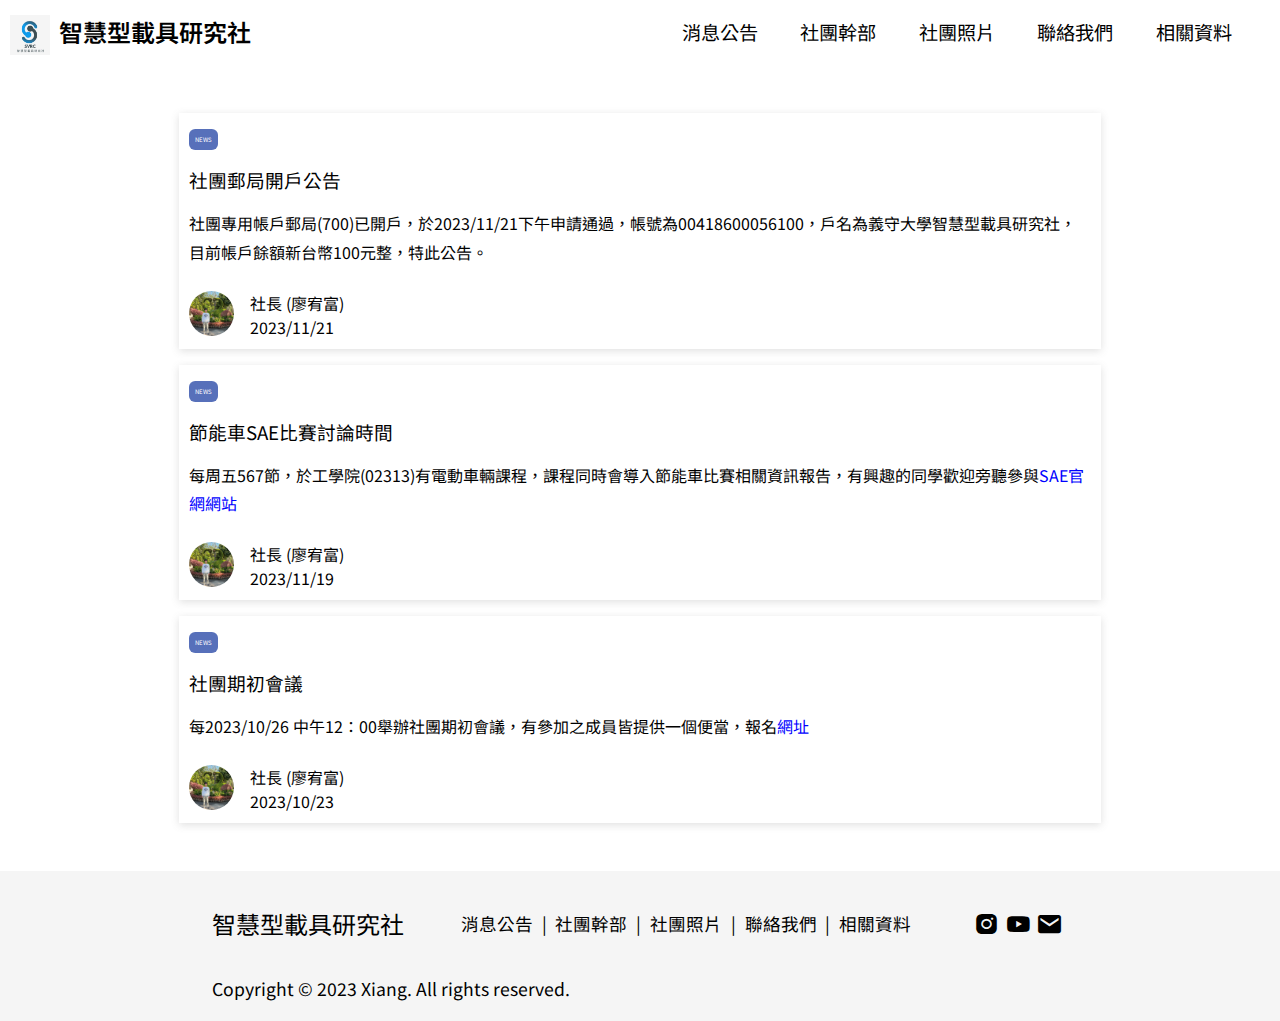
==== news.html @ 8c2ec0db "更新分頁" ====
<!DOCTYPE html>
<html lang="en">

<head>
    <meta charset="UTF-8">
    <meta http-equiv="X-UA-Compatible" content="IE=edge">
    <meta name="viewport" content="width=device-width, initial-scale=1.0">
    <title>最新消息</title>
    <!-- CSS連結 -->
    <link rel="shortcut icon" href="img/logo.webp" type="image/x-icon">
    <link rel="stylesheet" href="css/news.css">
    <link rel="stylesheet" href="css/index.css">

    <link rel="stylesheet" href="OwlCarousel2-2.3.4/dist/assets/owl.carousel.min.css">
    <link rel="stylesheet" href="OwlCarousel2-2.3.4/dist/assets/owl.theme.default.min.css">
    <link href='https://unpkg.com/boxicons@2.1.4/css/boxicons.min.css' rel='stylesheet'>
    <!-- JQuery 連結 -->
    <script src="https://cdnjs.cloudflare.com/ajax/libs/jquery/3.6.0/jquery.min.js"></script>

    <!-- SimplePagination 連結 -->
    <script src="https://cdnjs.cloudflare.com/ajax/libs/simplePagination.js/1.6/jquery.simplePagination.min.js"></script>

</head>

<body>
    <input type="checkbox" id="menu-switch">
    <header class="main-header">
        <div class="logo">
            <a href="index.html">
                <img src="img/logo.webp">
                <h1>智慧型載具研究社</h1>
            </a>
        </div>

        <label for="menu-switch" class="hb">
            <span></span>
            <span></span>
            <span></span>
        </label>

        <nav class="main-nav">
            <a class="click" href="news.html">消息公告</a>
            <a class="click" href="index.html">社團幹部</a>
            <a class="click" href="index.html">社團照片</a>
            <a class="click" href="index.html">聯絡我們</a>
            <a class="click" href="https://drive.google.com/drive/folders/1MbOZ_qh7ARCuX7wetoWzEwzbN3Q5WaAR?usp=sharing">相關資料</a>
        </nav>
    </header>
    <!-- <div class="banner">
        <div class="pic">
            <div class="owl-carousel owl-theme banner-carousel">
                <div class="slider-pic">
                    <picture>
                        <source srcset="https://picsum.photos/1200/800/?random=1" media="(max-width:992px)">
                        <img src="https://picsum.photos/1600/600/?random=4">
                    </picture>
                    <p></p>
                </div>
                <div class="slider-pic">
                    <picture>
                        <source srcset="https://picsum.photos/1200/800/?random=2" media="(max-width:992px)">
                        <img src="https://picsum.photos/1600/600/?random=5">
                    </picture>
                </div>
                <div class="slider-pic">
                    <picture>
                        <source srcset="https://picsum.photos/1200/800/?random=3" media="(max-width:992px)">
                        <img src="https://picsum.photos/1600/600/?random=6">
                    </picture>
                </div>
            </div>
        </div>
    </div> -->
    <!-- 所有項目 -->
    <div id="list-wrapper" style="margin-top: 3em;">
        <!-- 項目 -->
        <div class="list-item">
            <div class="news">

                    <div class="pic">

                    </div>
                    <div class="grow">
                        <div class="title">
                            <p>NEWS</p>
                        </div>
                        <div class="txt">
                            <h3>
                                社團郵局開戶公告</h3>
                            <p>社團專用帳戶郵局(700)已開戶，於2023/11/21下午申請通過，帳號為00418600056100，戶名為義守大學智慧型載具研究社，目前帳戶餘額新台幣100元整，特此公告。
                            </p>
                        </div>
                    </div>
                    <div class="publish">
                        <div class="introduction">
                            <img src="img/news.webp" alt="">
                        </div>

                        <div class="name">
                            <p>社長 (廖宥富)</p>
                            <p>2023/11/21</p>
                        </div>
                        <div class="grow"></div>
                    </div>
                </div>
        </div>
        <div class="list-item">
            <div class="news">

                <div class="pic">

                </div>
                <div class="grow">
                    <div class="title">
                        <p>NEWS</p>
                    </div>
                    <div class="txt">
                        <h3>節能車SAE比賽討論時間</h3>
                        <p>每周五567節，於工學院(02313)有電動車輛課程，課程同時會導入節能車比賽相關資訊報告，有興趣的同學歡迎旁聽參與<a
                                href="https://www.sae-taipei.org.tw/Frontend/WebPage/JoinUS.aspx">SAE官網網站</a></p>
                    </div>
                </div>
                <div class="publish">
                    <div class="introduction">
                        <img src="img/news.webp" alt="">
                    </div>

                    <div class="name">
                        <p>社長 (廖宥富)</p>
                        <p>2023/11/19</p>
                    </div>
                    <div class="grow"></div>
                </div>
        </div>
        <div class="list-item">
            <div class="news">

                <div class="pic">

                </div>
                <div class="grow">
                    <div class="title">
                        <p>NEWS</p>
                    </div>
                    <div class="txt">
                        <h3>社團期初會議</h3>
                        <p>每2023/10/26 中午12：00舉辦社團期初會議，有參加之成員皆提供一個便當，報名<a
                                href="https://forms.gle/mMJRaDzkfiFrLJyq7">網址</a></p>
                    </div>
                </div>
                <div class="publish">
                    <div class="introduction">
                        <img src="img/news.webp" alt="">
                    </div>

                    <div class="name">
                        <p>社長 (廖宥富)</p>
                        <p>2023/10/23</p>
                    </div>
                    <div class="grow"></div>
                </div>
            </div>
        </div>
        <!-- <div class="list-item">
            <p>4</p>
        </div>
        <div class="list-item">
            <p>5</p>
        </div> -->
      

    </div>

    <!-- 頁數 -->
    <div id="pagination-container">

    </div>
    <footer style="margin-top: 3em;">
        <div>
            <div class="footer-item">
                <div class="item"><a href="index.html">智慧型載具研究社</a></div>
                <div class="footers">
                    <div class="item"><a href="news.html">消息公告</a></div>
                    <div class="item"><a href="index.html">社團幹部</a></div>
                    <div class="item"><a href="index.html">社團照片</a></div>
                    <div class="item"><a href="index.html">聯絡我們</a></div>
                    <div class="item"><a href="https://drive.google.com/drive/folders/1MbOZ_qh7ARCuX7wetoWzEwzbN3Q5WaAR?usp=sharing">相關資料</a></div>
                </div>
                <div class="footer-icon">
                    <div class="item"><a href="https://www.instagram.com/svrc.isu/">
                            <i class='bx bxl-instagram-alt'></i>
                        </a></div>
                    <div class="item">
                        <a href="https://www.youtube.com/channel/UCm_qAYh9uefEiByy0BdxDzg">
                            <i class='bx bxl-youtube'></i>
                        </a>
                    </div>
                    <div class="item">
                        <address>
                            <a href="mailto:isusmartmotorvehicle@gmail.com">
                                <i class='bx bxs-envelope'></i>
                            </a>
                        </address>

                    </div>
                </div>
            </div>

            <div class="footers">
                <div class="item"><a href="news.html">消息公告</a></div>
                <div class="item"><a href="index.html">社團幹部</a></div>
                <div class="item"><a href="index.html">社團照片</a></div>
                <div class="item"><a href="index.html">聯絡我們</a></div>
                <div class="item"><a href="https://drive.google.com/drive/folders/1MbOZ_qh7ARCuX7wetoWzEwzbN3Q5WaAR?usp=sharing">相關資料</a></div>
            </div>
            <div class="copyright">Copyright © 2023 Xiang. All rights reserved.</div>
            <a href="https://SiteStates.com" title="站長工具" style="display: none;">
                <img src="https://SiteStates.com/show/image/33572.jpg" border="0" />
            </a>
            
        </div>
    </footer>
    <!-- JQuery程式 -->

    <!-- <script>
        // 每個頁面要顯示幾個項目
        var perPage = 3;
        // 總共有多少個項目
        var numItems = $(".list-item").length;

        $(".list-item").slice(perPage).hide();

        $('#pagination-container').pagination({

            items: numItems,
            itemsOnPage: perPage,
            // prevText: "&laquo;",
            // nextText: "&raquo;",
            onPageClick: function(pageNumber) {
                // 計算出 起始 以及結束
                var from = perPage * (pageNumber - 1);
                var to = from + perPage;
                $(".list-item").hide().slice(from, to).show();

            }


        })
    </script> -->

    <script src="OwlCarousel2-2.3.4/dist/owl.carousel.min.js"></script>
    <script>$(document).ready(function () {
            $(".banner-carousel").owlCarousel({
                loop: true,
                margin: 10,
                responsiveClass: true,
                center: true, // 欄位需偶數
                startPosition: 'URLHash',
                nav: true,
                autoplay: true,
                autoplayTimeout: 7000,
                autoHeight: true,
                animateOut: 'fadeOut',

                responsive: {
                    0: {
                        items: 1,
                        // nav:true //左右箭頭
                    }
                    // 768:{
                    //     items:1,
                    //     // nav:true
                    // },
                    // 1024:{
                    //     items:3,
                    //     nav:true,
                    //     loop:true
                    // }
                }
            });
        });</script>
</body>

</html>
---- css/news.css ----
#pagination-container{
    width: 20%;
    margin: auto;
}
.page-link{

}
#list-wrapper .news{
    max-width: none;
    width: 72%;
    margin: auto;
    margin-top: 1em;
}

/* 頁面按鈕 */

.simple-pagination ul {
    list-style: none;
    text-align: center;
    margin-top: 1em;
    margin-bottom:1em;
}

.simple-pagination li {
    display: inline-block;
    margin-right: 10px;
}

.simple-pagination .current {
    text-decoration: none;
}
.simple-pagination .current.prev,.simple-pagination .page-link.prev,.simple-pagination .page-link.next ,.current.next{
    display: none;
}

@media (max-width:600px) {
    .simple-pagination li a {
        font-size: 18px;
        padding: 3px 3px 3px 3px;
    }
    .simple-pagination .current {
        font-size: 20px;
        padding: 3px 3px 3px 3px;
    }
}
---- css/index.css ----
@import url('https://fonts.googleapis.com/css2?family=Noto+Sans+TC:wght@100;200;300;400;500;600;700;800&display=swap');

* {
    margin: 0;
    padding: 0;
    list-style: none;
    font-family: 'Noto Sans TC', sans-serif;
    box-sizing: border-box;
    /* border: 0.1px solid #000; */
}
h1{
    font-weight: 600;
}
h2{
    font-weight: 500;
}
h3{
    font-weight: 400;
}
a {
    color: #000;
    text-decoration: none;
}

img {
    width: 100%;
}
html{
    scroll-behavior: smooth;
}
/* ---------------------Nav-------------------------- */
#menu-switch {
    display: none;
}

.main-header {
    background-color: #FFF;
    padding: 10px;
    display: flex;
    justify-content: space-between;
    position: sticky;
    top: 0;
    z-index: 999;
}

.logo img {
    vertical-align:middle;
    width: 40px;
    height: 40px;   
    margin-right: 4px;
}

.logo a {
    font-size: 1.5em;
    font-weight: 700;
    color: #000;
}
.logo h1{
    display: inline-block;
    font-size: 1em;
    margin-top: 0.15em;
}





@media screen and (max-width:992px) {
    .hb {
        margin-top: 0.2em;
        width: 40px;
        height: 40px;
        /* background-color: #f00; */
        position: relative;

    }

    .hb span {
        width: 80%;
        height: 2px;
        background-color: #000;
        position: absolute;
        left: 0;
        right: 0;
        margin: auto;
    }

    .hb span:nth-child(1) {
        top: 9px;
        rotate: 0deg;
        transition: top 0.5s 0.5s, rotate 0.5s;
    }

    .hb span:nth-child(2) {
        top: 19px;
        opacity: 1;
    }

    .hb span:nth-child(3) {
        top: 29px;
        rotate: 0deg;
        transition: top 0.5s 0.5s, rotate 0.5s;
    }



    /* checkbox控制 */
    /* #menu-switch:checked+.main-header .hb span:nth-child(1) {
        top: 19px;
        rotate: 405deg;
        transition: top 0.5s, rotate 0.5s 0.5s;
    }

    #menu-switch:checked+.main-header .hb span:nth-child(2) {
        opacity: 0;
        transition: 0.5s;
    }

    #menu-switch:checked+.main-header .hb span:nth-child(3) {
        top: 19px;
        rotate: 315deg;
        transition: top 0.5s, rotate 0.5s 0.5s;
    } */

    .main-nav {
        width: 100%;
        position: absolute;
        background-color: #FFFFFF;
        left: 0;
        top: 100%;
        display: none;
    }

    .main-nav a {
        display: block;
        padding: 15px;
        text-decoration: none;
        color: #000;
        font-size: 1em;
        font-weight: 500;
        margin-top: 0.8em;
        margin-bottom: 0.8em;
    }

    .main-nav a:hover {
        background: #F5F5F5;
    }

    .main-nav a+a {
        margin-top: 0;
        /* border-top: 1px solid #000; */
    }

    #menu-switch:checked+.main-header .main-nav {
        display: block;
    }

}

@media screen and (min-width:768px) {
    .main-nav a {
        font-size: 1.5em;
    }
}

@media screen and (min-width:1024px) {
    .hb {
        display: none;
    }

    .main-nav a {
        display: inline-block;

    }

    .main-nav a {
        margin-top: 0.4em;
        font-size: 1.2em;
        margin-right: 2em;
    }
}

/* ---------------------Nav-------------------------- */
/* -----------------------owl----------------------- */
.banner .slider-pic{
    scale: 0.9;
    /* filter: blur(3px); */
    width: 94%;
    margin: auto;
}
.banner .slider-pic img{
    border-radius: 2.375rem;
}
.banner .owl-item.active.center .slider-pic{
    scale: 1;
    /* filter: blur(0px); */
}
.banner .owl-carousel .owl-nav button.owl-prev,
.banner .owl-carousel .owl-nav button.owl-next{
    display: none;
    position: absolute;
    top: 0;
    bottom: 40px;
    width: 40px;
    /* background-color: #fff7; */
    margin: 0;
    border-radius: 0;
}
.banner .owl-carousel .owl-nav button.owl-prev{
    left: 0;
    background-image: linear-gradient(to right,#fffa,#fff0);
}
.banner .owl-carousel .owl-nav button.owl-next{
    right: 0;
    background-image: linear-gradient(to left,#fffa,#fff0);
}
.banner .owl-theme .owl-dots .owl-dot:hover span{
    background-color: blue;
    
}
.banner .owl-theme .owl-dots .owl-dot .active span{
    background-color: red;
    scale: 1.7;
    transition: .5s;

}
.banner .pic .owl-theme .owl-nav.disabled+.owl-dots{
    width: 30px;
    margin-top: -2em;
}
.banner .pic .owl-theme .owl-dots .owl-dot span{
    width: 2.2em;
    border-radius: 5%;
    margin-top: -2.5em;
    height: 3px;  
    z-index: 2;  
    position: relative;
}
.xiang-carousel .slider-pic img{
    aspect-ratio: 4/4;
}
/* -----------------------owl-----------------------*/

.banner-txt{
    margin: auto;
    width: 94%;
    display: flex;  
    justify-content: center;
    align-items: center;
}
.banner-txt p{
    font-size: 1.1em;
    text-align: center;
    margin-top: .6em;
    margin-bottom: 2.4em;
    font-weight: 300;   
}
.banner-txt h1{
    margin-top: 1em;
    font-size: 2.4em;
    font-weight: 400;
    text-align: center;
}
.banner-txt a{
    margin-top: 1.2em;
    margin-bottom: 2em;
    text-align: center;
    position: relative;
    top: 50%;
    left: 50%;
    transform: translate(-50%,-50%);
    display: block;
    background: rgb(139, 61, 255);
    border-radius: 0.375rem;
    padding: 8px 14px;
    color: #FFF;
}
#getstart:hover{
    scale: 0.97;
}
#my-canvas{
    width: 80%;
    margin: auto;
    height: 100vh;
    position: absolute;
    z-index: 0;
}
@media screen and (min-width:592px){
    
}
@media screen and (min-width:768px){
    .banner-txt a{
        display: inline-block;
    }
}
@media screen and (min-width:992px){
    .banner-txt h1{
        margin-top: 1em;
        font-size: 3.6em;
        font-weight: 400;
        text-align: center;
    }
}
@media screen and (min-width:1200px){
    .banner-txt h1{
        margin-top: 1em;
        font-size: 4.2em;
        font-weight: 400;
        text-align: center;
    }
    .banner-txt p{
        font-size: 1.6em;
        text-align: center;
        margin-top: .8em;
        margin-bottom: 1.8em;
        font-weight: 300;   
    }
}
/* =================banner========================== */
.container{
    max-width: 1800px;
    margin: auto;
}
.news-card{
    
    margin-top: 3em;
}

.news-card .title{
    text-align: center;
    font-size: 1.5em;  
    margin-bottom: .6em; 
}
.news-card .title h1{
    margin-bottom: 1em; 
}


.news{
    width: 94%;
    margin: auto;
    padding: 10px;
    box-shadow: rgba(99, 99, 99, 0.2) 0px 2px 8px 0px;
    max-width: 700px;
    display: flex;
    flex-direction: column;
}
.news .title{
    text-align: left;
}
.news .title p{
    color: #FFF;
    padding: 6px;  
    display: inline-block;
    background:#5770BA;
    margin-top: 0.8em;
    border-radius: 1.275em;
    font-size: .3em;
}
/* .news .pic img{
    
} */
.news .txt a{
    color: blue ;
}
.news .txt{
    margin-top: 1em;
}
.news .txt p{
    margin-top: 1em;
    line-height: 1.8em;
}
.container .news:nth-child(n+2){
    margin-top: 1.5em;
}
.introduction{
  
    width: 45px;
    height: 45px;   
    align-items: center ;
}
.introduction img{
    border-radius: 50%;
}
.grow{
    flex-grow: 1;
}
.publish{
    display: flex;
    width: 100%;
    justify-content: space-between;
    margin-top: 1.5em;
}
.publish .name{
    display: inline-block;
    align-self: center;
    margin-left: 1em;
}

.community-vision{
    width: 94%;
    margin: auto;
}
.community-vision .title{
    margin-top: 2em;
    font-size: 1.5em;   
    text-align: center;
    margin-bottom: 1.5em;
}
.community-vision .txt{
    width: 94%;
    margin: auto;
    text-align: center;
    margin-top: 2.5em;
    line-height: 1.8em;
    font-size: 1.1em;
}

.two-col{
    width: 94%;
    margin: auto;
    margin-top: 2em;    
}

.two-col .item .item-txt h2{
    margin-top: 2em;
}
.two-col .item .item-txt p{
    line-height: 1.8em;
    margin-top: 0.5 em;
}
.two-col .item-pic img{
    aspect-ratio: 5/4;
}


.aboutus{
    width: 94%;
    margin: auto;
    margin-top: 4em;
}
.aboutus .title{
    text-align: center;
    font-size: 1.5em;  
    margin-bottom: 2em; 
}

.aboutus .owl-theme .owl-nav{
    display: none;
}
.aboutus .owl-dots{
    margin-top: 0.5em;
}



.club-member{
    width: 94%;
    margin: auto;
    margin-top: 2em;
}
.member{
    width: 94%; 
    text-align: center;
    font-size: 1.5em;  
    margin: 2em auto 2em auto;
   
}
.member h2{
    margin-bottom: 1em;
}

.contact-us{
    margin-bottom: 4em;
    padding: 10px;
}
.contact-us .member-card .txt{
    display: flex;
    flex-direction: column;
    align-items:start;
}

.contact-us .member-card .txt a{
    color: #000;
    display: block;
    font-size: 1em;
    font-weight: 600;
    
}
.contact-us .member-card .txt > a{
    margin-top: -1em;
}
.contact-us .member-card .txt a + a{
    margin-top: .5em;

}
.contact-us .member-card .txt address{
    margin-top: .5em;

}
.contact-us .member-card .txt i:before{
    margin-right: 0.3em;
    font-size: 1.4em;
    vertical-align: middle;
    min-width: 80;
}


footer{
    background: #F5F5F5;
}
footer .footer-item{
    display: flex;
    justify-content: space-between; 
    align-items: center;
    padding: 20px;
}
.footer-icon{
    display: flex;
    justify-content: space-evenly;
    /* padding: 20px; */
    font-size: 1.4em;
    min-width: 80px;
}

.footer-icon i{
    align-items: center;
}
.footers{
    display: flex;
    padding: 20px;
    font-size: .7em;
}
.footers .item + .item::before{
    content: '|';
    margin: 0 .3em ;
}


.copyright{
    padding: 20px;  
    font-size: 0.7em;
}
.footer-item .footers{
    display: none;
}


@media screen and (min-width:768px){
    .news{
        margin-top: 1em;
    }
    .aboutus{
        width: 80%
    }
    .container .news:nth-child(n+2){
        margin-top: 1.5em;
    }
    .member-card .news:nth-child(n+2){
        margin-top:0;
    }
    .community-vision{
        width: 85%;
        margin: 4em auto auto auto;
  
    }
    .two-col{
        margin-top: 1.5em;
    }
    .two-col .item{
        width: 98%;
        margin: auto;
        display: flex;
        flex-direction: row-reverse;
    }
    .two-col .item .item-pic{
        width: 35%;
        display: flex;
        align-items: center;
        padding: 0;
    }
    .two-col .item .item-pic img{
        border-radius: 30px;
    }
    .two-col .item .item-txt{
        width: 38%;
        display: flex;
        flex-direction: column;
        justify-content: space-evenly;
        text-align: justify;
        
    }
    .two-col .item .item-txt h2{
        margin-bottom: 0.5em;
    }
    .two-col .item .item-txt h2:nth-child(n+2){
        margin-top: 1em;
    }
    
    .club-member .member-card .news:nth-child(2){
        order: 1;
        margin-top: 2.3em;
    }
    .club-member .member-card .news:nth-child(4){
        order: 2;
        margin-top: 2.3em;
    }




}
@media screen and (min-width:992px){
    .news-group{
        width: 76%;
        margin: auto;
        display: flex;
        justify-content: space-evenly;
    }   
    .news{
        width: 30%;
        margin: 0;
    }
    .aboutus{
        width: 60%
    }
    .contact{
        width: 94%;
        max-width: none;
    }
    .container .news:nth-child(n+2){
        margin-top: 0;
    }
    .club-member .member-card .news-group{
        display: flex;      
        flex-wrap: wrap;
    }
    .club-member .member-card .news{
        width: 40%;
    }
    .contact-us .member-card .txt{
        display: flex;
        flex-direction: row;
        align-items:start;
        justify-content: space-evenly;
        margin-bottom: 1em;
        text-align: center;
        padding: 1.5em;
    }
    .contact-us .member-card .txt > a{
        margin-top: 0;
    }
    .contact-us .member-card .txt a + a{
        margin-top: 0;
    
    }
    .contact-us .member-card .txt address{
        margin-top: 0;
    
    }
    #two{
        order: 2;
    }
    #three{
        order: 3;
    }

    .contact-us .member-card .txt i:before{
        font-size: 1.6em;
        margin-right: 0.2em;
    }
    



    footer > div{
        width: 70%; 
        max-width:1250px;;
        margin: auto;
    }
    .footer-item .footers{
        display: flex   ;
    }
    .footers{
        display: none;
    }
    footer .footer-item > .item{
        font-size: 1.1em;
     }
    .footers{
        font-size: .9em;
    }
    .footers .item + .item::before{
        margin: 0 .5em ;
    }
    .copyright{
        padding: 0 0 20px 20px;
        font-size: .9em;
    }
    .footer-icon{
        font-size: 1.6em;
        min-width: 80px;
    }
}
@media screen and (min-width:1200px){
    .news-group{
        width: 72%;
    }
    .aboutus{
        width: 68%
    }
    .club-member .member-card .news-group{
        flex-wrap: nowrap;
        gap: 20px;
    }
    .club-member .member-card .news:nth-child(2){
        order: 0;
        margin-top: 0;
    }
    .club-member .member-card .news:nth-child(4){
        order: 0;
        margin-top: 0;
    }
    .container .news:nth-child(n+2){
        margin-top: 0;
    }
    .contact-us .member-card .txt{
        font-size: 1.2em;
    }
    .contact-us .member-card .txt i:before{
        font-size: 1.7em;
    }
    footer .footer-item > .item{
        font-size: 1.5em;
     }
     .footers{
         font-size: 1.1em;
     }
     .footers .item + .item::before{
         margin: 0 .5em ;
     }
     .copyright{
         padding: 0 0 20px 20px;
         font-size: 1.1em;
     }
     .footer-icon{
        font-size: 1.7em;
        min-width: 100px;
    }
   
}
@media screen and (min-width:1700px){
    .community-vision .txt{
        text-align: center;
        /* font-size: 1em; */
    }
    .member p{
        text-align: center;
    }
    .footer-icon{
        font-size: 1.7em;
        min-width: 140px;
    }
}
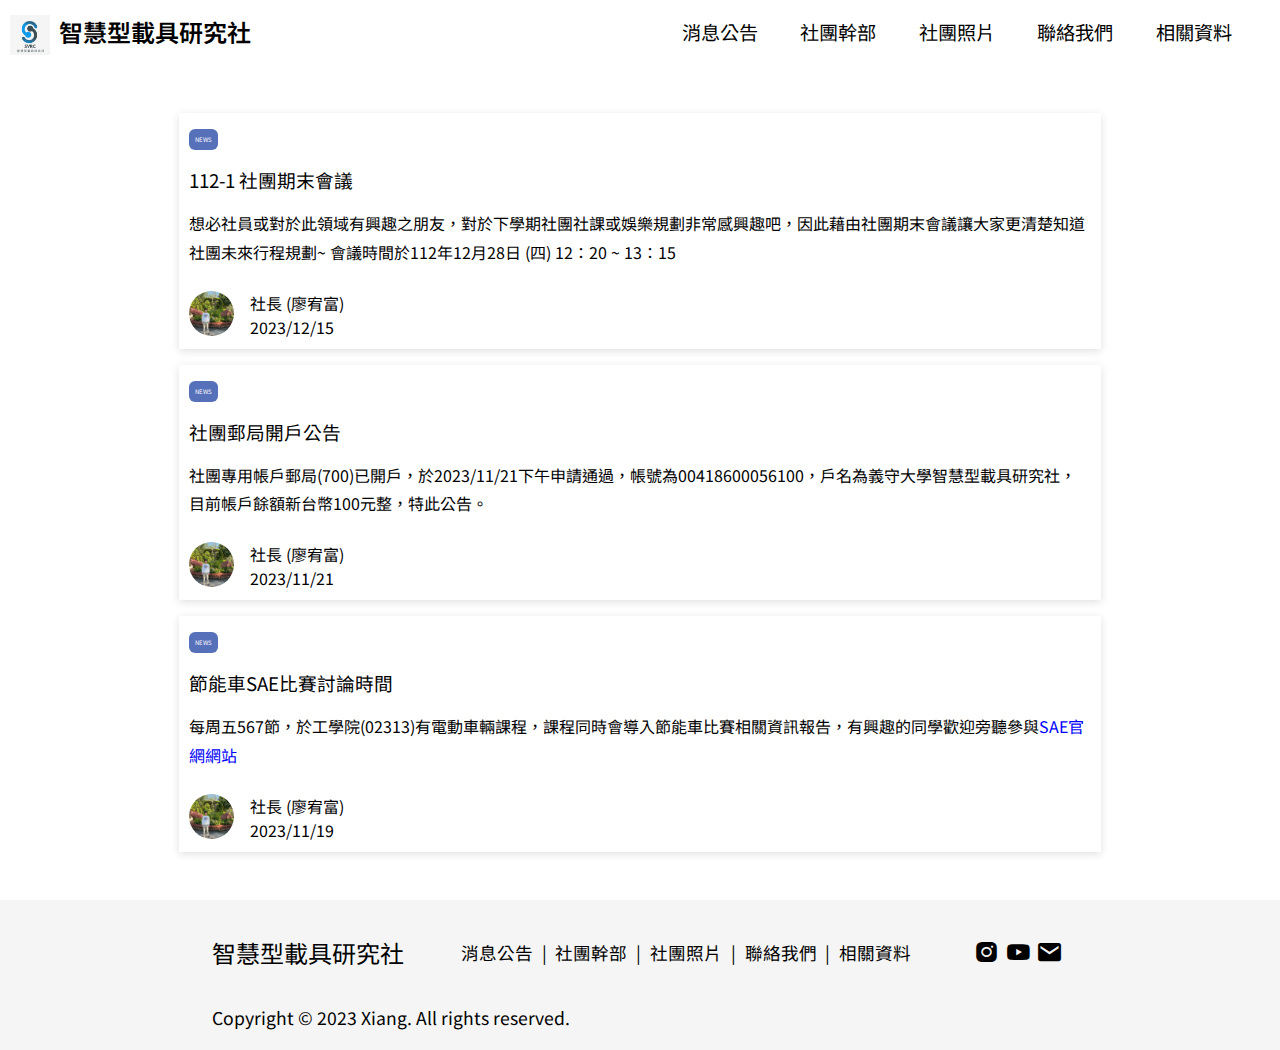
==== commit 3d665e56: "更新news" ====
--- a/news.html
+++ b/news.html
@@ -73,8 +73,37 @@
         </div>
     </div> -->
     <!-- 所有項目 -->
-    <div id="list-wrapper" style="margin-top: 3em;">
+    <div id="list-wrapper">
         <!-- 項目 -->
+        <div class="list-item">
+            <div class="news">
+
+                <div class="pic">
+
+                </div>
+                <div class="grow">
+                    <div class="title">
+                        <p>NEWS</p>
+                    </div>
+                    <div class="txt">
+                        <h3>112-1 社團期末會議</h3>
+                        <p>想必社員或對於此領域有興趣之朋友，對於下學期社團社課或娛樂規劃非常感興趣吧，因此藉由社團期末會議讓大家更清楚知道社團未來行程規劃~
+                            會議時間於112年12月28日 (四) 12：20 ~ 13：15</p>
+                    </div>
+                </div>
+                <div class="publish">
+                    <div class="introduction">
+                        <img src="img/news.webp" alt="">
+                    </div>
+
+                    <div class="name">
+                        <p>社長 (廖宥富)</p>
+                        <p>2023/12/15</p>
+                    </div>
+                    <div class="grow"></div>
+                </div>
+            </div>
+        </div>
         <div class="list-item">
             <div class="news">
 
@@ -132,6 +161,7 @@
                     </div>
                     <div class="grow"></div>
                 </div>
+            </div>
         </div>
         <div class="list-item">
             <div class="news">
@@ -162,11 +192,11 @@
                 </div>
             </div>
         </div>
+        <div class="list-item">
+            <br><br><br><br><br><br><br><br><br><br>
+        </div>
         <!-- <div class="list-item">
-            <p>4</p>
-        </div>
-        <div class="list-item">
-            <p>5</p>
+            <br><br><br><br><br><br><br><br><br><br>
         </div> -->
       
 
@@ -223,7 +253,7 @@
     </footer>
     <!-- JQuery程式 -->
 
-    <!-- <script>
+    <script>
         // 每個頁面要顯示幾個項目
         var perPage = 3;
         // 總共有多少個項目
@@ -247,7 +277,7 @@
 
 
         })
-    </script> -->
+    </script>
 
     <script src="OwlCarousel2-2.3.4/dist/owl.carousel.min.js"></script>
     <script>$(document).ready(function () {
--- a/css/news.css
+++ b/css/news.css
@@ -1,10 +1,12 @@
-
 #pagination-container{
     width: 20%;
     margin: auto;
 }
-.page-link{
 
+#list-wrapper{
+    max-width: 1700px;
+    margin: 3em auto auto auto;
+    min-height: 80vh;
 }
 #list-wrapper .news{
     max-width: none;
@@ -43,4 +45,5 @@
         font-size: 20px;
         padding: 3px 3px 3px 3px;
     }
-}+}
+
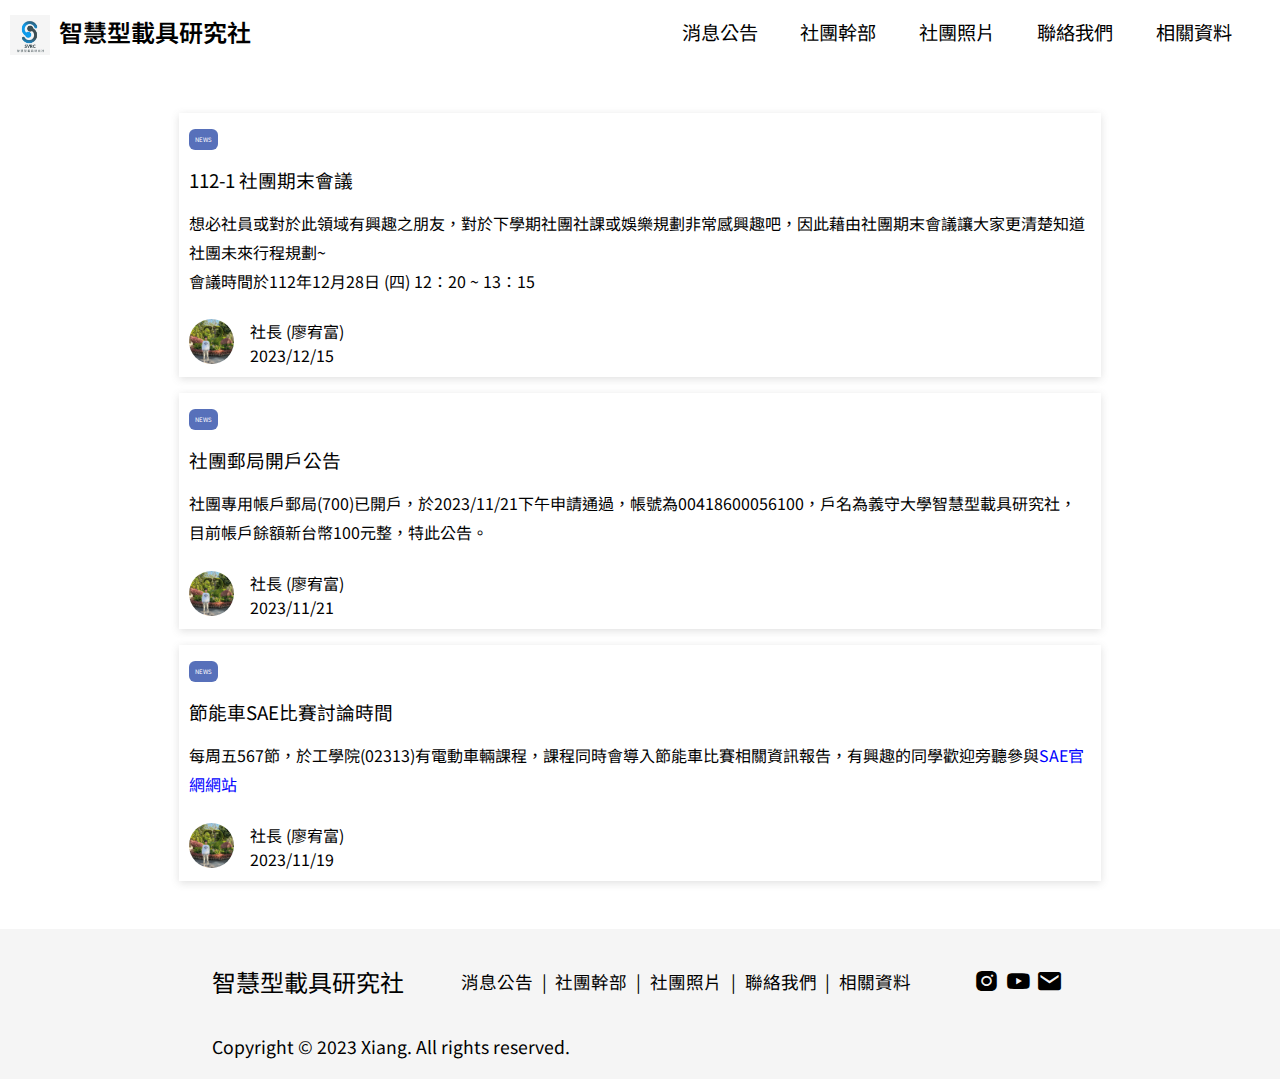
==== commit 0b086d80: "Update news.html" ====
--- a/news.html
+++ b/news.html
@@ -88,7 +88,7 @@
                     <div class="txt">
                         <h3>112-1 社團期末會議</h3>
                         <p>想必社員或對於此領域有興趣之朋友，對於下學期社團社課或娛樂規劃非常感興趣吧，因此藉由社團期末會議讓大家更清楚知道社團未來行程規劃~
-                            會議時間於112年12月28日 (四) 12：20 ~ 13：15</p>
+                            <br>會議時間於112年12月28日 (四) 12：20 ~ 13：15</p>
                     </div>
                 </div>
                 <div class="publish">
